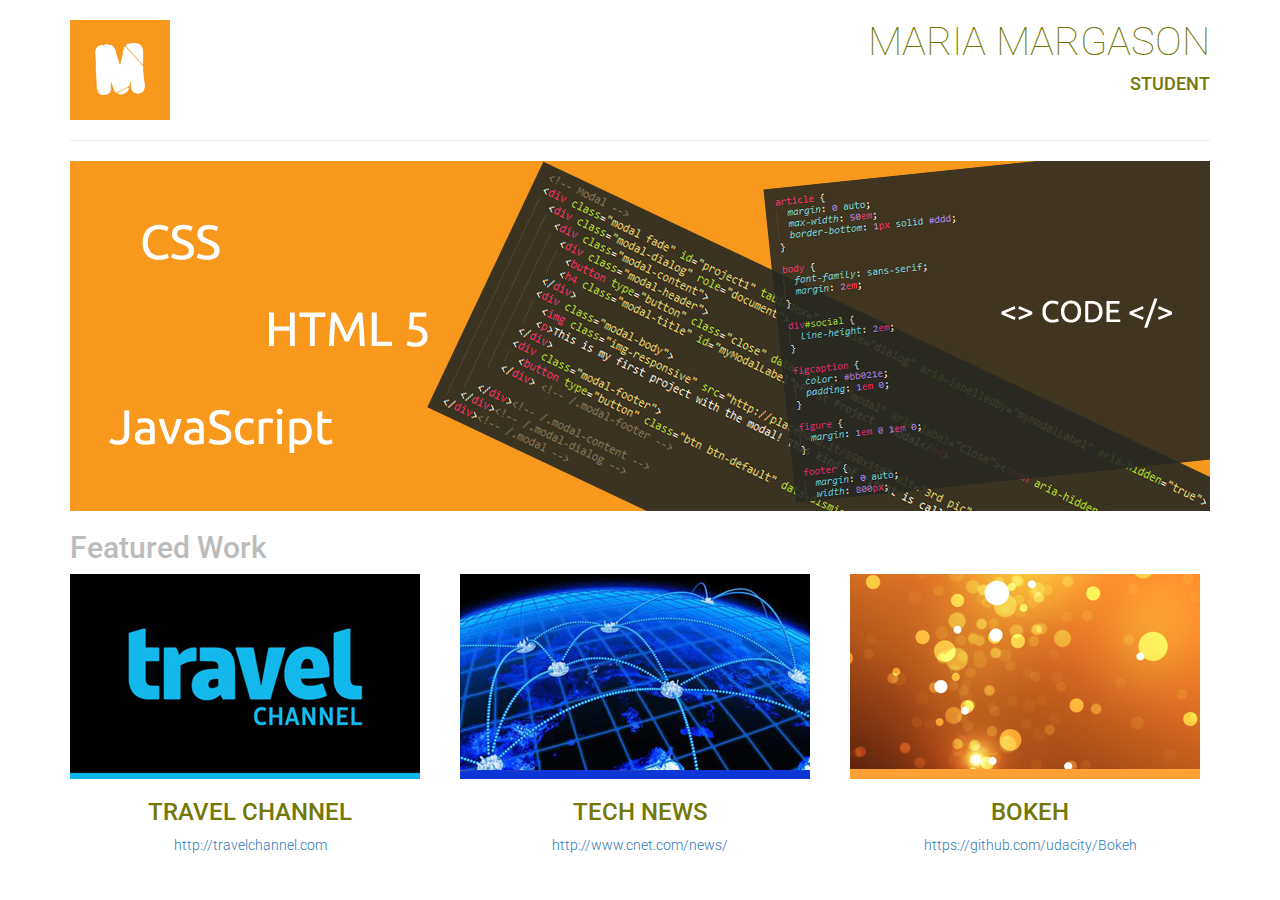
==== index.html @ 40b93a30 "Portfolio" ====
<!DOCTYPE html>
<html>
<head>
  <meta charset="utf-8">
  <meta name="viewport" content="width=device-width, initial-scale=1">
  <title>P1: Build a Portfolio Site </title>
   <link href='http://fonts.googleapis.com/css?family=Roboto:100,300' rel='stylesheet' type='text/css'>
   <link rel="stylesheet" href="css/bootstrap.min.css">
   <link rel="stylesheet" href="css/styles.css">

   <script src="js/jquery-1.11.3.min.js"></script>
   <script src="js/bootstrap.min.js"></script>

</head>

  <body>
    <div class="container">
    <div class="row">
      <div class="col-md-6"><img class="title-logo" src="images/m-logo.png"  alt="Logo"></div>
      <div class="col-md-6 text-right text-uppercase">
        <h1 class="title-super text-thin">Maria Margason</h1>
        <h4>Student</h4>
      </div>
    </div>
    
    <div class="row">
      <div class="col-md-12">
        <hr>
      </div>
    </div>

    <div class="row">
    <div class="col-md-12">
      <img src="images/css-main.png" class="img-responsive" alt="CSS JS HTML5">
    </div>
  </div>
    
    <div class="row">
    <div class="col-md-12">
      <h2 class="text-muted">Featured Work</h2>
    </div>
    </div>
    <!-- TODO: Add 3 columns for images in one DIV-->

    <div class="row text-center">
      <div class="col-md-4">
        <img class="img-responsive" src="images/travelchannel.jpg" alt="Travel Channel">
        <h3 class="text-uppercase">Travel Channel</h3>
        <p><a href="http://travelchannel.com" target="_blank">http://travelchannel.com</a></p>
      </div>
      
      <div class="col-md-4">
        <img class="img-responsive" src="images/tech-news.jpg" alt="Technology News">
        <h3 class="text-uppercase">Tech News</h3>
        <p><a href="http://www.cnet.com/news/" target="_blank">http://www.cnet.com/news/</a></p>
      </div>
    
      <div class="col-md-4">
        <img class="img-responsive" src="images/bokeh.jpg" alt="Bokeh" data-toggle="modal" data-target="#project1">
        <h3 class="text-uppercase">Bokeh</h3>
        <p><a href="https://github.com/udacity/Bokeh" target="_blank">https://github.com/udacity/Bokeh</a></p>
      </div>
    </div>
    </div>


<!-- Modal -->
<div class="modal fade" id="project1" tabindex="-1" role="dialog" aria-labelledby="myModalLabel" aria-hidden="true">
  <div class="modal-dialog" role="document">
    <div class="modal-content">
      <div class="modal-header">
        <button type="button" class="close" data-dismiss="modal" aria-label="Close"><span aria-hidden="true">&times;</span></button>
        <h4 class="modal-title" id="myModalLabel">BOKEH</h4>
      </div>
      <div class="modal-body">
        <img class="img-responsive" src="images/bokeh.jpg" alt="Bokeh">
        <p>This is my first project with the modal! This kind of elemnt is called "modal". See if it's working with the MODAL...</p>
      </div>
      <div class="modal-footer">
        <button type="button" class="btn btn-default" data-dismiss="modal">Close</button>
      </div> <!-- /.modal-footer -->
    
    </div><!-- /.modal-content -->
  </div><!-- /.modal-dialog -->
</div><!-- /.modal -->
  
</body>
</html>
---- css/styles.css ----
body{
	font-family: 'Roboto', sans-serif;
	color: #747704;
	font-weight: 300
}

.text-muted {
	color: #BCBBBB;
}

.text-thin {
	font-weight: 100;
}

.title-super {
	font-size: 40px;
}	

.title-logo {
	margin-top: 20px;
}
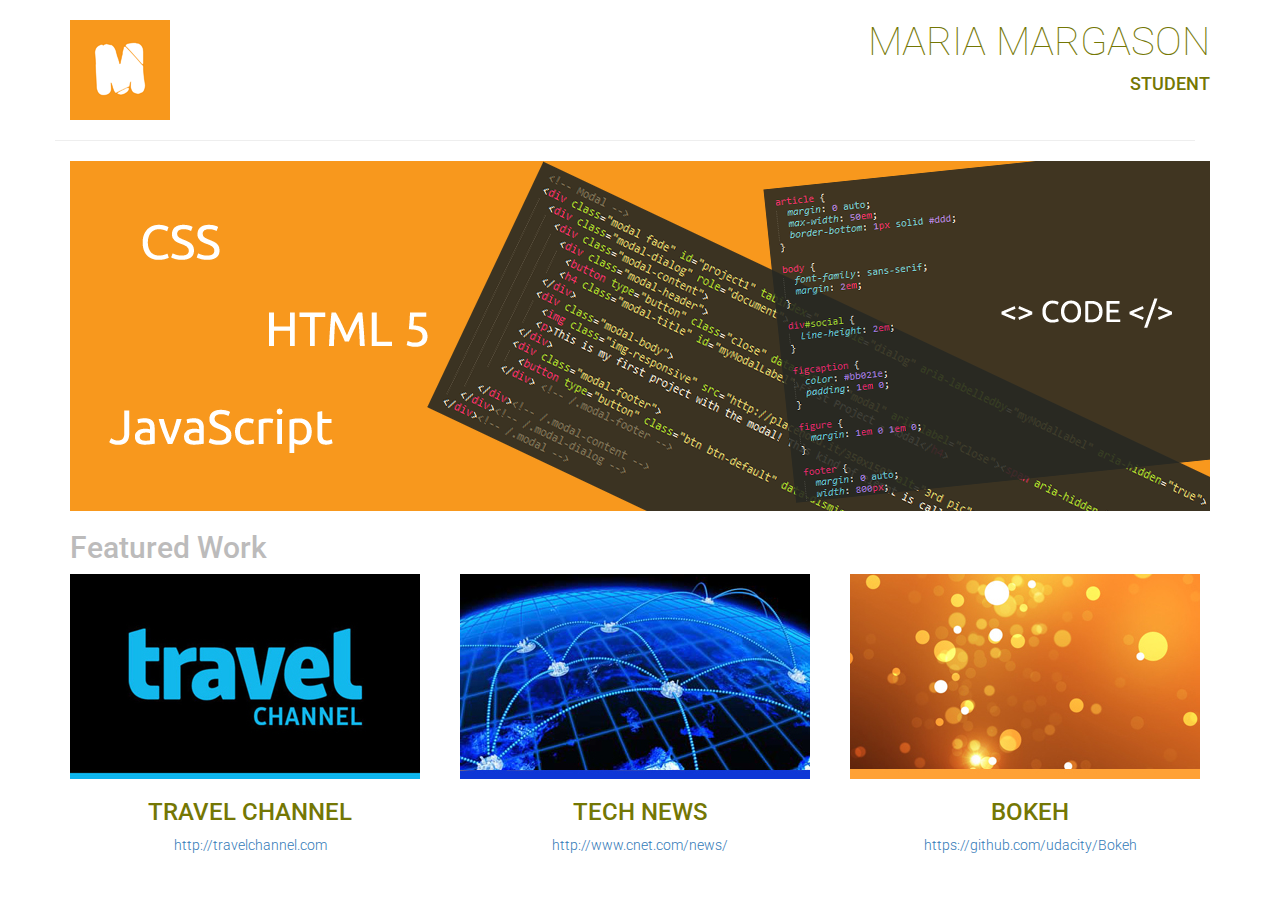
==== commit 3dcbf3bd: "Updated files" ====
--- a/index.html
+++ b/index.html
@@ -1,88 +1,120 @@
 <!DOCTYPE html>
 <html>
-<head>
-  <meta charset="utf-8">
-  <meta name="viewport" content="width=device-width, initial-scale=1">
-  <title>P1: Build a Portfolio Site </title>
-   <link href='http://fonts.googleapis.com/css?family=Roboto:100,300' rel='stylesheet' type='text/css'>
-   <link rel="stylesheet" href="css/bootstrap.min.css">
-   <link rel="stylesheet" href="css/styles.css">
+  <head>
 
-   <script src="js/jquery-1.11.3.min.js"></script>
-   <script src="js/bootstrap.min.js"></script>
+    <meta charset="utf-8">
+    <meta name="viewport" content="width=device-width, initial-scale=1">
 
-</head>
+    <title>P1: Build a Portfolio Site </title>
+
+    <link href="http://fonts.googleapis.com/css?family=Roboto:100,300" rel='stylesheet'>
+    <link rel="stylesheet" href="css/bootstrap.min.css">
+    <link rel="stylesheet" href="css/styles.css">
+    
+    <script src="js/jquery-1.11.3.min.js"></script>
+    <script src="js/bootstrap.min.js"></script>
+
+  </head>
 
   <body>
-    <div class="container">
-    <div class="row">
-      <div class="col-md-6"><img class="title-logo" src="images/m-logo.png"  alt="Logo"></div>
-      <div class="col-md-6 text-right text-uppercase">
-        <h1 class="title-super text-thin">Maria Margason</h1>
-        <h4>Student</h4>
-      </div>
-    </div>
-    
-    <div class="row">
-      <div class="col-md-12">
-        <hr>
-      </div>
-    </div>
 
-    <div class="row">
-    <div class="col-md-12">
-      <img src="images/css-main.png" class="img-responsive" alt="CSS JS HTML5">
-    </div>
-  </div>
-    
-    <div class="row">
-    <div class="col-md-12">
-      <h2 class="text-muted">Featured Work</h2>
-    </div>
-    </div>
-    <!-- TODO: Add 3 columns for images in one DIV-->
+    <main class="container">
+      
+      <header class="row">
+        <section class="col-md-6">
+          <img class="title-logo" src="images/m-logo.png"  alt="Logo">
+        </section>
+        <section class="col-md-6 text-right text-uppercase">
+          <h1 class="title-super text-thin">Maria Margason</h1>
+          <h4>Student</h4>
+        </section>
+      </header><!-- The end of row class -->
 
-    <div class="row text-center">
-      <div class="col-md-4">
-        <img class="img-responsive" src="images/travelchannel.jpg" alt="Travel Channel">
-        <h3 class="text-uppercase">Travel Channel</h3>
-        <p><a href="http://travelchannel.com" target="_blank">http://travelchannel.com</a></p>
-      </div>
+      <section class="row">
+        <section class=" row col-md-12">
+          <hr>
+        </section>
+      </section><!-- The end of row class -->
+
+      <section class="row">
+        <figure class="col-md-12">
+          <img src="images/css-main.png" class="img-responsive" alt="CSS JS HTML5">
+        </figure>
+      </section><!-- The end of row class -->
+
+      <section class="row">
+        <section class="col-md-12">
+          <h2 class="text-muted">Featured Work</h2>
+        </section>
+      </section><!-- The end of row class -->
+
+      <section class="row text-center">
+
+        <figure class="col-md-4">
+          <img class="img-responsive" src="images/travelchannel.jpg" alt="Travel Channel">
+          <h3 class="text-uppercase">Travel Channel</h3>
+          <p><a href="http://travelchannel.com" target="_blank">http://travelchannel.com</a></p>
+        </figure>
+
+        <figure class="col-md-4">
+          <img class="img-responsive" src="images/tech-news.jpg" alt="Technology News">
+          <h3 class="text-uppercase">Tech News</h3>
+          <p><a href="http://www.cnet.com/news/" target="_blank">http://www.cnet.com/news/</a></p>
+        </figure>
+
+        <figure class="col-md-4">
+          <img class="img-responsive" src="images/bokeh.jpg" alt="Bokeh" data-toggle="modal" data-target="#project1">
+          <h3 class="text-uppercase">Bokeh</h3>
+          <p><a href="https://github.com/udacity/Bokeh" target="_blank">https://github.com/udacity/Bokeh</a></p>
+        </figure>
+
+      </section><!-- The end of row text-center class -->
+
+    </main><!-- The end of container class -->
       
-      <div class="col-md-4">
-        <img class="img-responsive" src="images/tech-news.jpg" alt="Technology News">
-        <h3 class="text-uppercase">Tech News</h3>
-        <p><a href="http://www.cnet.com/news/" target="_blank">http://www.cnet.com/news/</a></p>
-      </div>
-    
-      <div class="col-md-4">
-        <img class="img-responsive" src="images/bokeh.jpg" alt="Bokeh" data-toggle="modal" data-target="#project1">
-        <h3 class="text-uppercase">Bokeh</h3>
-        <p><a href="https://github.com/udacity/Bokeh" target="_blank">https://github.com/udacity/Bokeh</a></p>
-      </div>
-    </div>
-    </div>
+      <!--
+      <div class="row text-center">
+        
+        <div class="col-md-4">
+          <img class="img-responsive" src="images/travelchannel.jpg" alt="Travel Channel">
+          <h3 class="text-uppercase">Travel Channel</h3>
+          <p><a href="http://travelchannel.com" target="_blank">http://travelchannel.com</a></p>
+        </div>
+
+        <div class="col-md-4">
+          <img class="img-responsive" src="images/tech-news.jpg" alt="Technology News">
+          <h3 class="text-uppercase">Tech News</h3>
+          <p><a href="http://www.cnet.com/news/" target="_blank">http://www.cnet.com/news/</a></p>
+        </div>
+
+        <div class="col-md-4">
+          <img class="img-responsive" src="images/bokeh.jpg" alt="Bokeh" data-toggle="modal" data-target="#project1">
+          <h3 class="text-uppercase">Bokeh</h3>
+          <p><a href="https://github.com/udacity/Bokeh" target="_blank">https://github.com/udacity/Bokeh</a></p>
+        </div>
+
+      </div><! The end of row text-center class -->
 
 
-<!-- Modal -->
-<div class="modal fade" id="project1" tabindex="-1" role="dialog" aria-labelledby="myModalLabel" aria-hidden="true">
-  <div class="modal-dialog" role="document">
-    <div class="modal-content">
-      <div class="modal-header">
-        <button type="button" class="close" data-dismiss="modal" aria-label="Close"><span aria-hidden="true">&times;</span></button>
-        <h4 class="modal-title" id="myModalLabel">BOKEH</h4>
-      </div>
-      <div class="modal-body">
-        <img class="img-responsive" src="images/bokeh.jpg" alt="Bokeh">
-        <p>This is my first project with the modal! This kind of elemnt is called "modal". See if it's working with the MODAL...</p>
-      </div>
-      <div class="modal-footer">
-        <button type="button" class="btn btn-default" data-dismiss="modal">Close</button>
-      </div> <!-- /.modal-footer -->
-    
-    </div><!-- /.modal-content -->
-  </div><!-- /.modal-dialog -->
-</div><!-- /.modal -->
-  
-</body>
+    <!-- Modal -->
+    <div class="modal fade" id="project1" tabindex="-1" role="dialog" aria-labelledby="myModalLabel" aria-hidden="true">
+      <div class="modal-dialog" role="document">
+        <div class="modal-content">  
+          <div class="modal-header">
+            <button type="button" class="close" data-dismiss="modal" aria-label="Close"><span aria-hidden="true">&times;</span></button>
+            <h4 class="modal-title" id="myModalLabel">BOKEH</h4>
+          </div>
+          <div class="modal-body">
+            <img class="img-responsive" src="images/bokeh.jpg" alt="Bokeh">
+            <p>This is my first project with the modal! This kind of elemnt is called "modal". See if it's working with the MODAL...</p>
+          </div>
+          <div class="modal-footer">
+            <button type="button" class="btn btn-default" data-dismiss="modal">Close</button>
+          </div> <!-- /.modal-footer -->
+        </div><!-- /.modal-content -->
+      </div><!-- /.modal-dialog -->
+    </div><!-- /.modal -->
+
+  </body>
+
 </html>--- a/css/styles.css
+++ b/css/styles.css
@@ -1,11 +1,11 @@
 body{
-	font-family: 'Roboto', sans-serif;
+	font-family: "Roboto", sans-serif;
 	color: #747704;
 	font-weight: 300
 }
 
 .text-muted {
-	color: #BCBBBB;
+	color: #bcbbbb;
 }
 
 .text-thin {
@@ -14,7 +14,7 @@
 
 .title-super {
 	font-size: 40px;
-}	
+}
 
 .title-logo {
 	margin-top: 20px;
